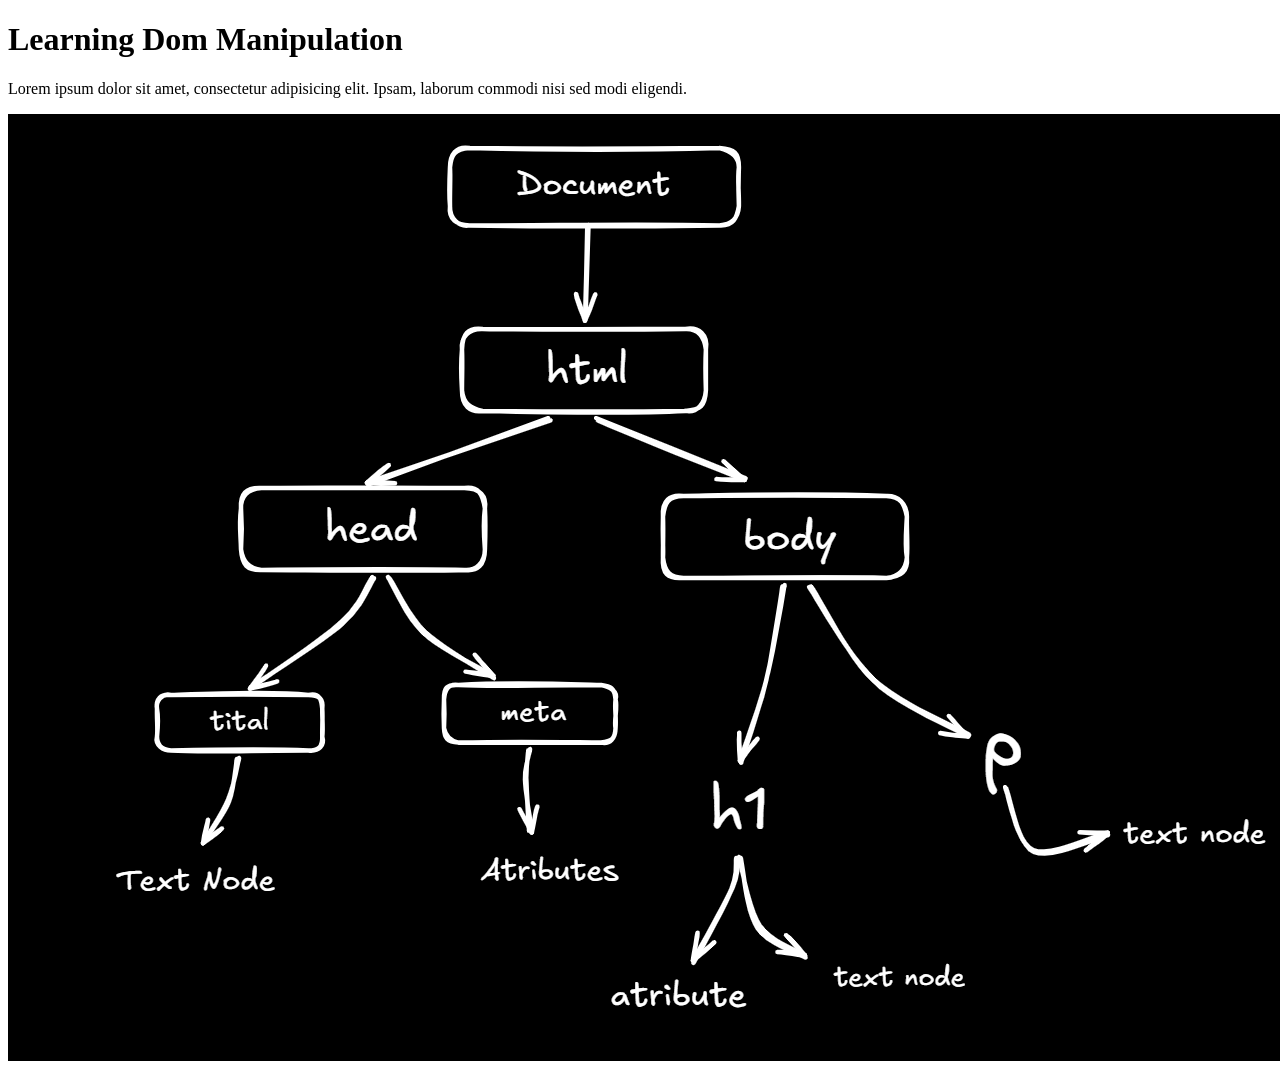
==== 06_dom/one.html @ 5783ef7f "DOM Basics" ====
<!DOCTYPE html>
<html lang="en">
<head>
    <meta charset="UTF-8">
    <meta name="viewport" content="width=device-width, initial-scale=1.0">
    <title>DOM Learning</title>
</head>
<body>
    <h1 class="first heading">Learning Dom Manipulation</h1>
    <p>Lorem ipsum dolor sit amet, consectetur adipisicing elit. Ipsam, laborum commodi nisi sed modi eligendi.</p>

    <img src="dom.jpg.png" alt="Dom Diagram for this page">
</body>
</html>
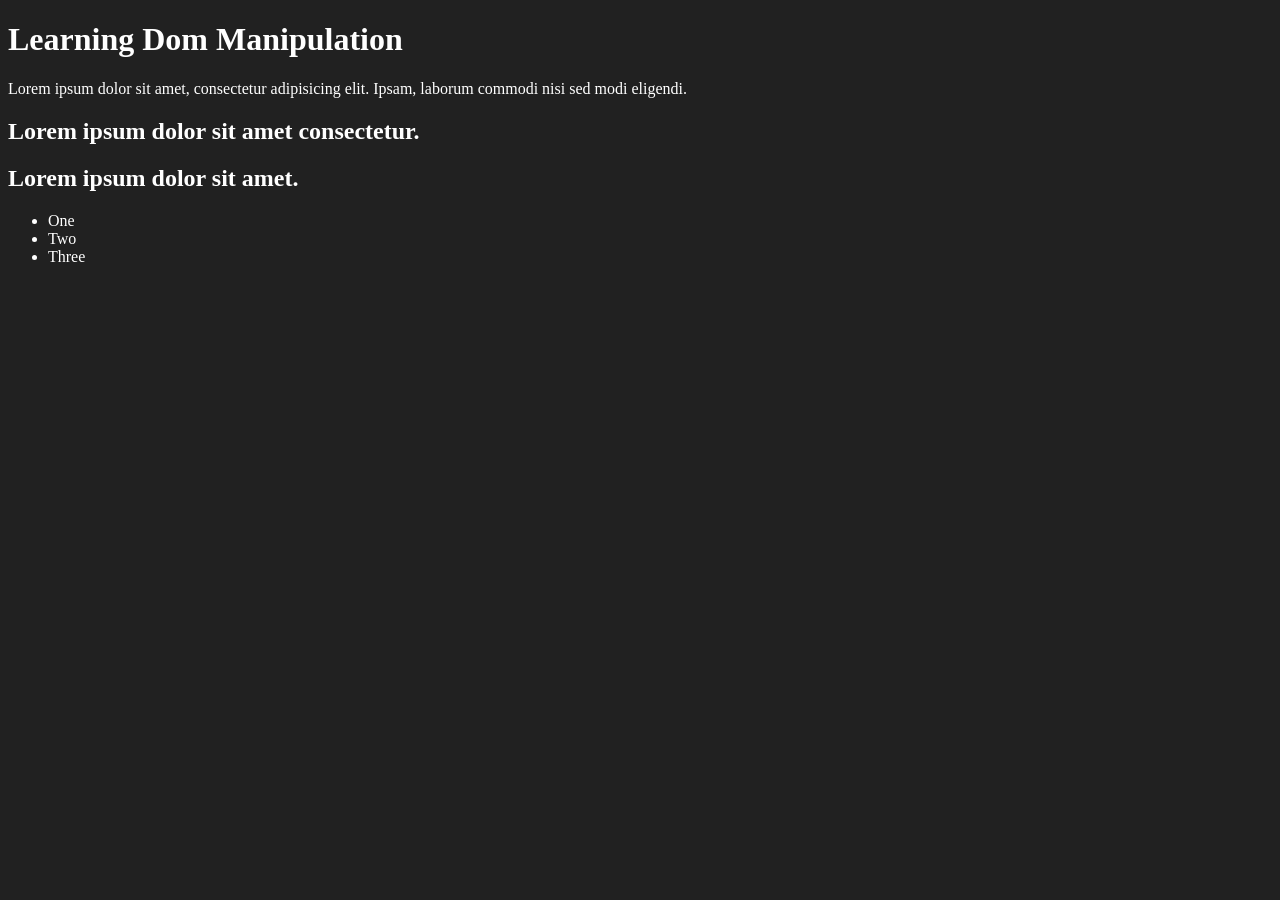
==== commit 11929a85: "Dom in js" ====
--- a/06_dom/one.html
+++ b/06_dom/one.html
@@ -4,11 +4,28 @@
     <meta charset="UTF-8">
     <meta name="viewport" content="width=device-width, initial-scale=1.0">
     <title>DOM Learning</title>
+<style>
+    .bg-black{
+        background-color: #212121;
+        color: #fff;
+    }
+</style>
+
 </head>
-<body>
-    <h1 class="first heading">Learning Dom Manipulation</h1>
-    <p>Lorem ipsum dolor sit amet, consectetur adipisicing elit. Ipsam, laborum commodi nisi sed modi eligendi.</p>
+<body class="bg-black">
+    <div >
+        <h1 id="title" class="heading">Learning Dom Manipulation</h1>
+        <p>Lorem ipsum dolor sit amet, consectetur adipisicing elit. Ipsam, laborum commodi nisi sed modi eligendi.</p>
+        <h2>Lorem ipsum dolor sit amet consectetur.</h2>
+        <h2>Lorem ipsum dolor sit amet.</h2>
+        <ul>
+            <li>One</li>
+            <li>Two</li>
+            <li>Three</li>
+        </ul>
 
-    <img src="dom.jpg.png" alt="Dom Diagram for this page">
+    </div>
+
+    
 </body>
 </html>
